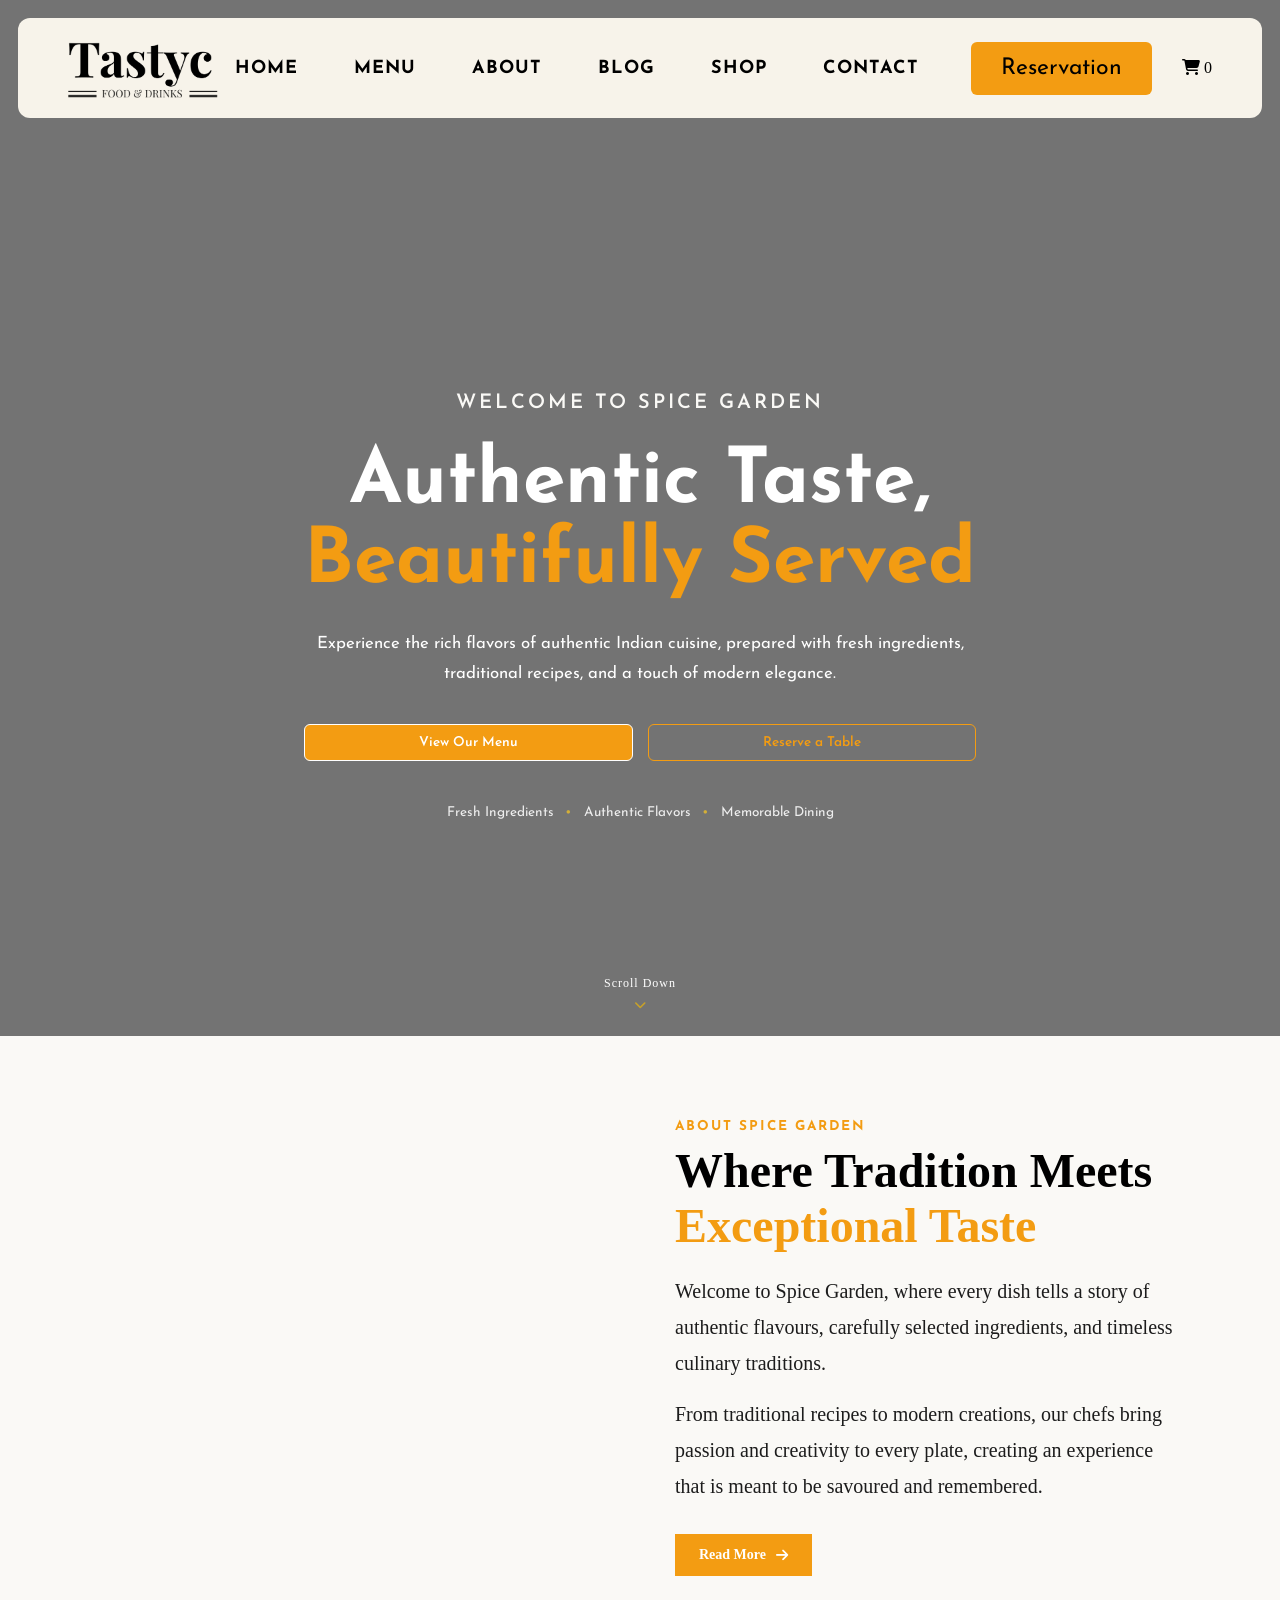
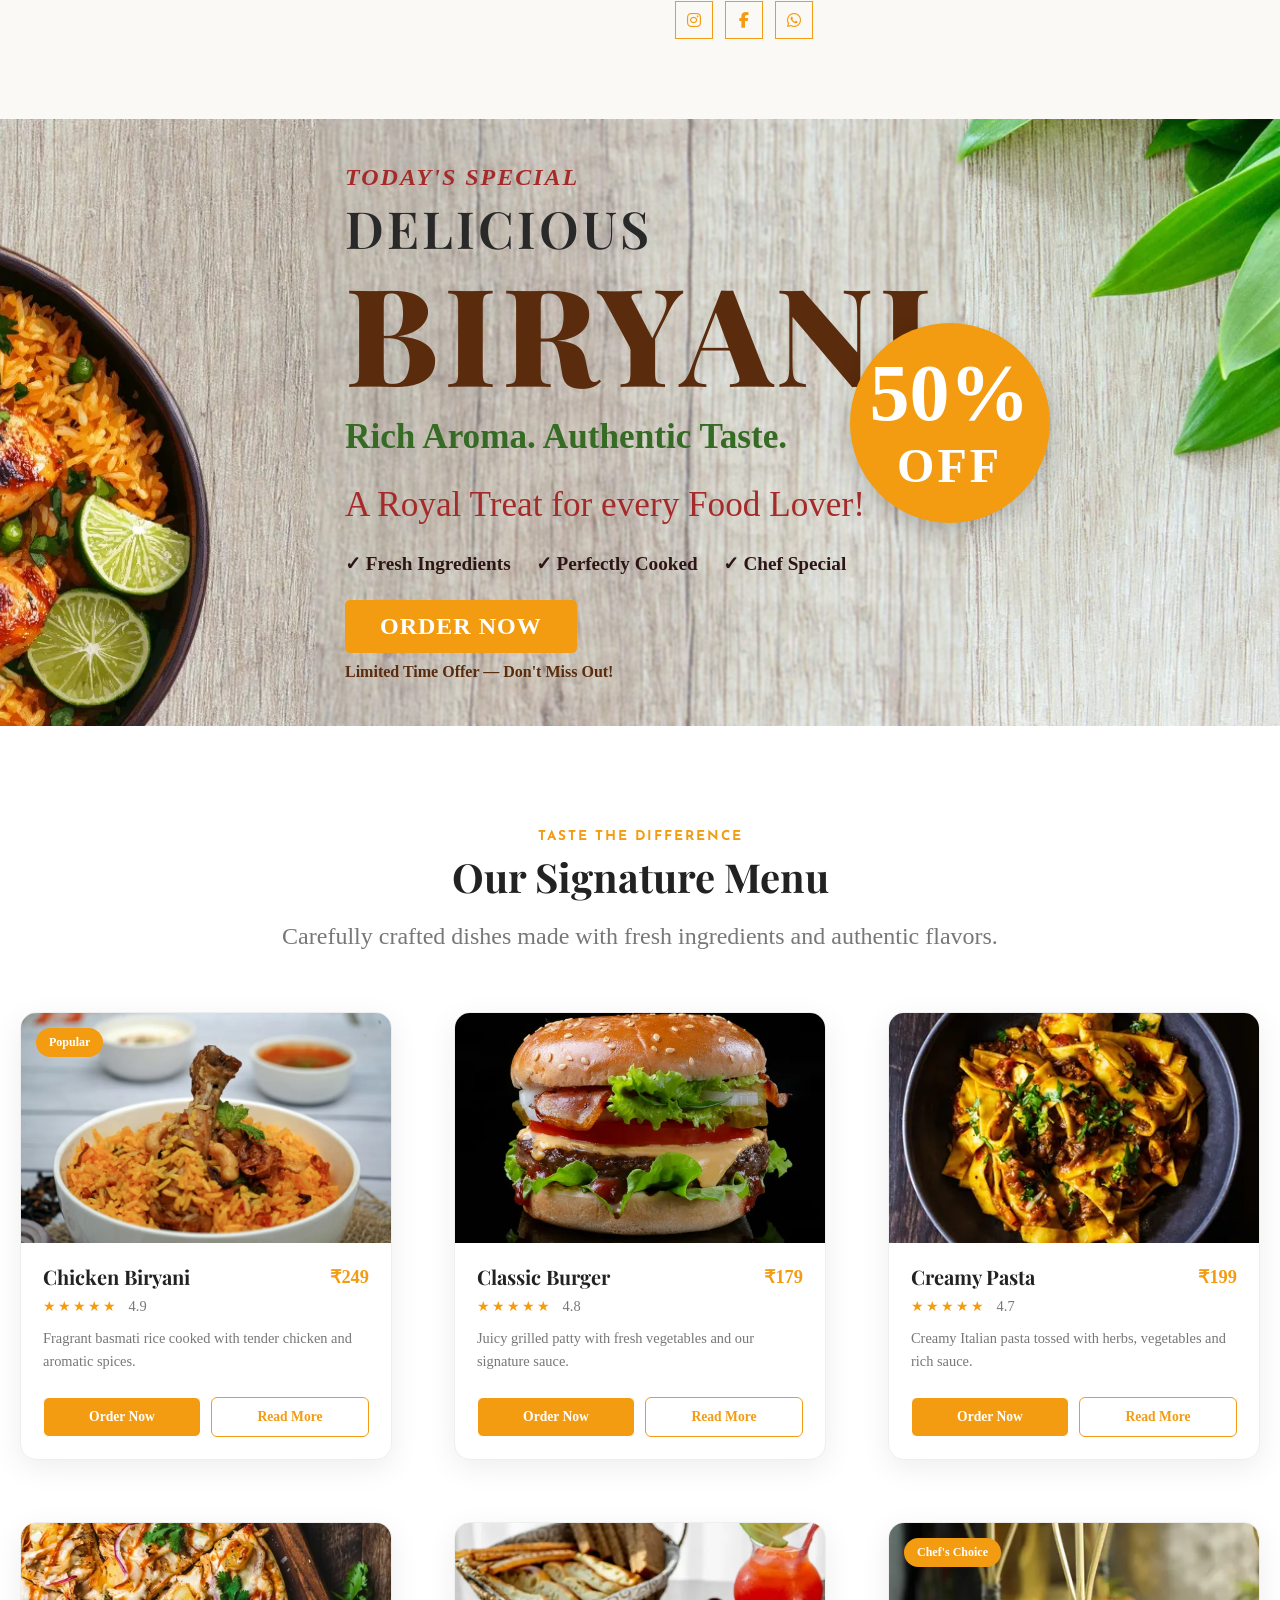
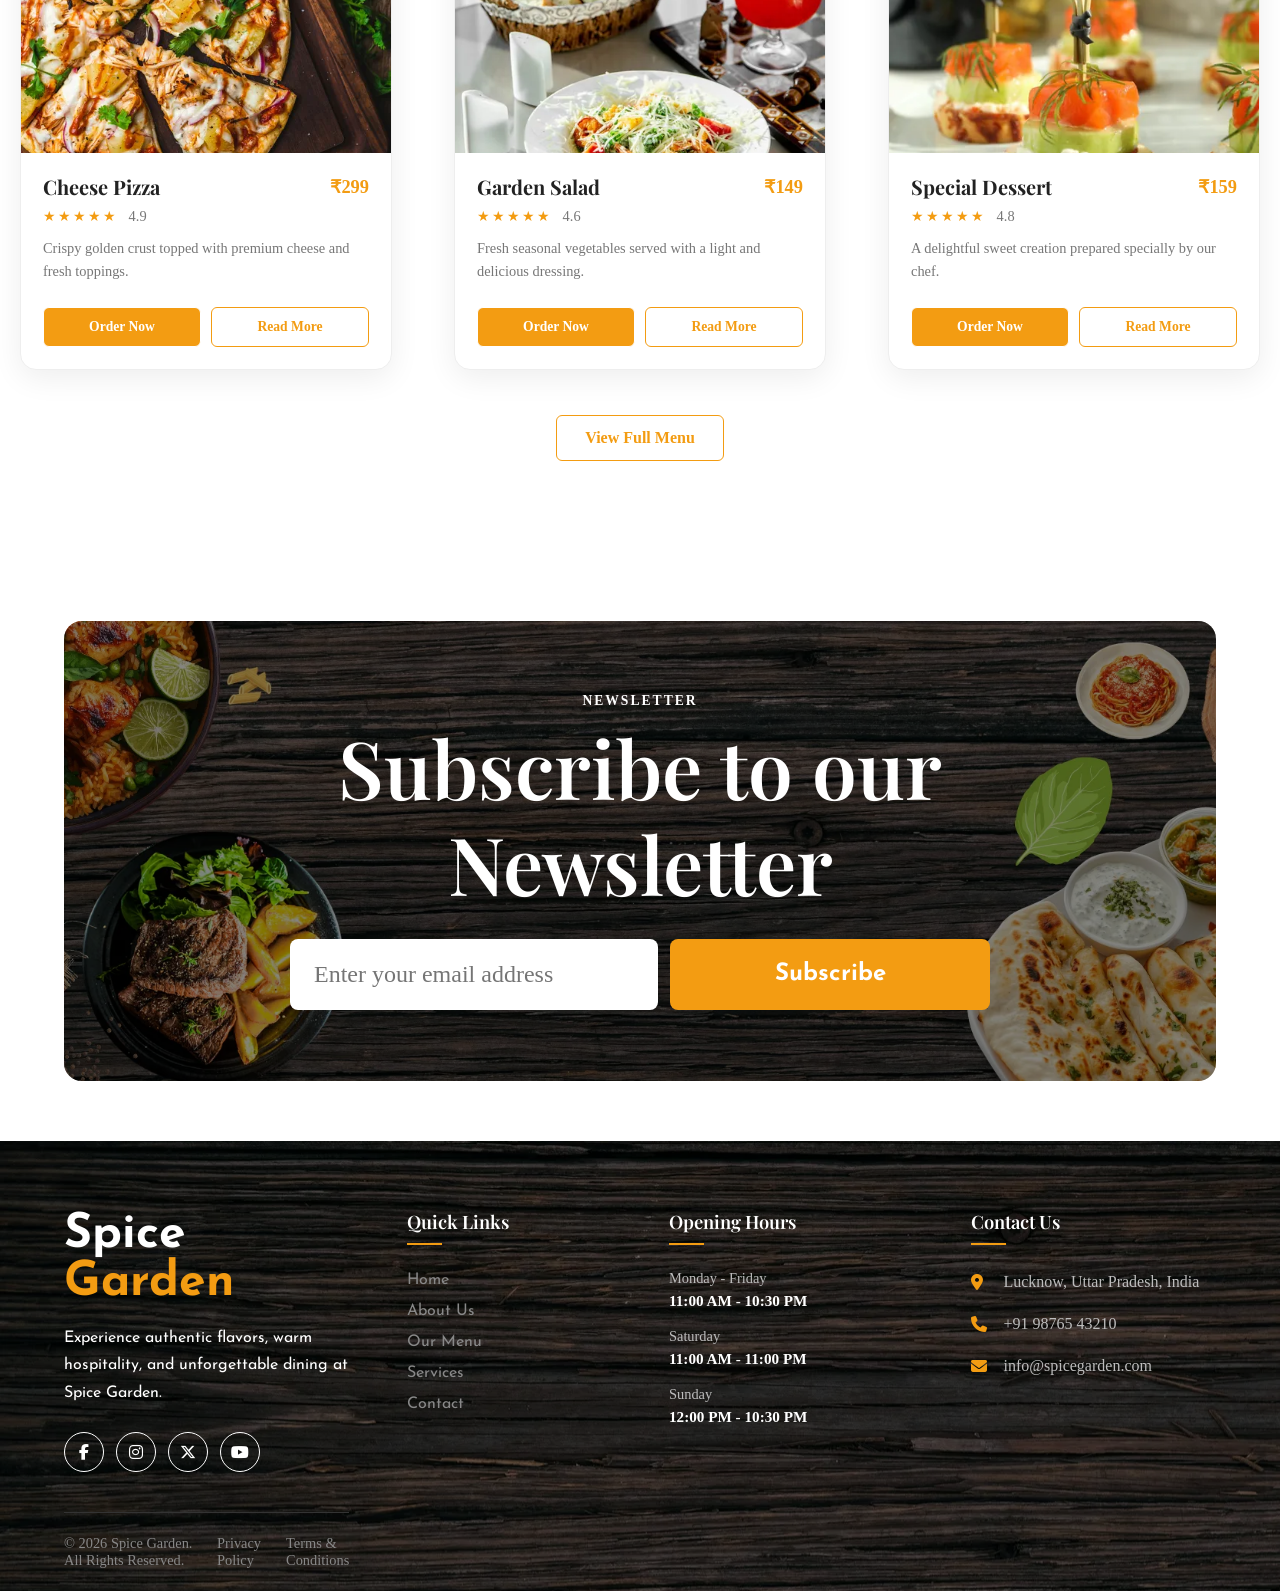
==== index.html @ f67a02b5 "Spice Garden restaurant website" ====
<!doctype html>
<html lang="en">
  <head>
    <meta charset="UTF-8" />
    <meta name="viewport" content="width=device-width, initial-scale=1.0" />
    <meta
      name="description"
      content="Premium restaurant offering delicious cuisine, elegant dining and exceptional service."
    />
    <meta
      name="keywords"
      content="restaurant, fine dining, food, dinner, lunch, reservation"
    />
    <meta name="author" content="Spice Garden Restaurant" />
    <title>Spice Garden Restaurant | Fine Dining Experience</title>
    <!-- Google Fonts -->
    <link rel="preconnect" href="https://fonts.googleapis.com" />
    <link rel="preconnect" href="https://fonts.gstatic.com" crossorigin />
    <link
      href="https://fonts.googleapis.com/css2?family=Josefin+Sans:ital,wght@0,100..700;1,100..700&family=Playfair+Display:ital,wght@0,400..900;1,400..900&display=swap"
      rel="stylesheet"
    />
    <link rel="preconnect" href="https://fonts.googleapis.com" />
    <link rel="preconnect" href="https://fonts.gstatic.com" crossorigin />
    <link
      href="https://fonts.googleapis.com/css2?family=Josefin+Sans:ital,wght@0,100..700;1,100..700&family=Playfair+Display:ital,wght@0,400..900;1,400..900&display=swap"
      rel="stylesheet"
    />

    <!-- Font Awesome -->
    <link
      rel="stylesheet"
      href="https://cdnjs.cloudflare.com/ajax/libs/font-awesome/6.7.2/css/all.min.css"
    />
    <link
      rel="stylesheet"
      href="https://fonts.googleapis.com/css2?family=Material+Symbols+Outlined:opsz,wght,FILL,GRAD@20..48,100..700,0..1,-50..200&icon_names=add_shopping_cart"
    />
    <!-- Main CSS -->
    <link rel="stylesheet" href="css/style.css" />
    <!-- --Header and Footer CSS-- -->
    <link rel="stylesheet" href="css/global.css" />
  </head>
  <body>
    <div class="video-container">
      <div class="hero-overlay"></div>
      <video autoplay muted loop id="bg-video">
        <source
          src="./assets/images/hero/restoria-preview.mp4"
          type="video/mp4"
        />
      </video>
    </div>

    <header>
      <!-- -------LOGO-------- -->
      <div class="logo">
        <a href="index.html"><img src="./assets/logo/logo-sm-white.png" /></a>
      </div>
      <!-- -------NAVIGATION BAR-------- -->
      <nav>
        <ul class="nav-links">
          <li><a href="index.html">Home</a></li>
          <li><a href="./menu.html">Menu</a></li>
          <li><a href="./about.html">About</a></li>
          <li><a href="./blog.html">Blog</a></li>
          <li><a href="./shop.html">Shop</a></li>
          <li><a href="./contact.html">Contact</a></li>
        </ul>
      </nav>
      <!-- -------HAMBURGER MENU-------- -->
      <div class="hamburger">
        <i class="fas fa-bars"></i>
      </div>
      <!-- ------Reservation Button------- -->
      <a href="./contact.html" class="tst-btn tst-res-btn">Reservation</a>
      <!-- ---------cart-------- -->
     <a href="./shop.html" class="header-cart">
        <i class="fa-solid fa-cart-shopping"></i>
        <span class="cart-count">0</span>
      </a>
    </header>

    <!-- ================= HERO SECTION ================= -->

    <section class="hero" id="home">
      <div class="hero-content">
        <span class="hero-subtitle">WELCOME TO SPICE GARDEN</span>

        <h1>
          Authentic Taste,
          <span>Beautifully Served</span>
        </h1>

        <p>
          Experience the rich flavors of authentic Indian cuisine, prepared with
          fresh ingredients, traditional recipes, and a touch of modern
          elegance.
        </p>

        <div class="hero-buttons">
          <a href="./menu.html" class="btn btn-primary"> View Our Menu </a>

          <a href="./contact.html" class="btn btn-secondary"> Reserve a Table </a>
        </div>

        <div class="hero-features">
          <span>Fresh Ingredients</span>
          <span>Authentic Flavors</span>
          <span>Memorable Dining</span>
        </div>
      </div>

      <!-- Scroll Indicator -->
      <a href="./about.html" class="scroll-down">
        <span>Scroll Down</span>
        <i class="fa-solid fa-chevron-down"></i>
      </a>
    </section>

    <!-- ABOUT SECTION -->
    <section class="about" id="about">
      <div class="about-container">
        <!-- LEFT : VIDEO -->
        <div class="about-video">
          <video autoplay muted loop playsinline>
            <source src="./assets/video/video 1.mp4" type="video/mp4" />
            Your browser does not support the video tag.
          </video>
        </div>

        <!-- RIGHT : CONTENT -->
        <div class="about-content">
          <span class="section-subtitle">ABOUT SPICE GARDEN</span>

          <h2>
            Where Tradition Meets
            <span>Exceptional Taste</span>
          </h2>

          <p>
            Welcome to Spice Garden, where every dish tells a story of authentic
            flavours, carefully selected ingredients, and timeless culinary
            traditions.
          </p>

          <p>
            From traditional recipes to modern creations, our chefs bring
            passion and creativity to every plate, creating an experience that
            is meant to be savoured and remembered.
          </p>

          <a href="about.html" class="read-more">
            Read More
            <i class="fa-solid fa-arrow-right"></i>
          </a>

          <!-- SOCIAL ICONS -->
          <div class="about-social">
            <a href="#" aria-label="Instagram">
              <i class="fa-brands fa-instagram"></i>
            </a>

            <a href="#" aria-label="Facebook">
              <i class="fa-brands fa-facebook-f"></i>
            </a>

            <a href="#" aria-label="WhatsApp">
              <i class="fa-brands fa-whatsapp"></i>
            </a>
          </div>
        </div>
      </div>
    </section>

    <!-- ------advertise------- -->
    <section class="biryani-ad">
      <div class="biryani-overlay">
        <span class="ad-label">TODAY'S SPECIAL</span>

        <h2>
          DELICIOUS
          <span>BIRYANI</span>
        </h2>

        <p class="ad-tagline">Rich Aroma. Authentic Taste.</p>

        <p class="ad-description">A Royal Treat for every Food Lover!</p>

        <div class="ad-features">
          <span>✓ Fresh Ingredients</span>
          <span>✓ Perfectly Cooked</span>
          <span>✓ Chef Special</span>
        </div>

        <a href="./menu.html" class="ad-order-btn"> ORDER NOW </a>

        <p class="ad-limited">Limited Time Offer — Don't Miss Out!</p>
      </div>

      <!-- 50% OFF -->
      <div class="offer-badge">
        <span>50%</span>
        <strong>OFF</strong>
      </div>
    </section>

    <!-- ----Product-card------ -->
    <section class="menu-section" id="menu">
      <div class="menu-container">
        <div class="section-heading">
          <span class="section-subtitle">Taste the Difference</span>
          <h2>Our Signature Menu</h2>
          <p>
            Carefully crafted dishes made with fresh ingredients and authentic
            flavors.
          </p>
        </div>

        <div class="menu-grid">
          <!-- Biryani -->
          <article class="menu-card">
            <div class="menu-image">
              <img
                src="./assets/images/food-gallery/biryani.webp"
                alt="Chicken Biryani"
              />
              <span class="menu-badge">Popular</span>
            </div>

            <div class="menu-content">
              <div class="menu-top">
                <h3>Chicken Biryani</h3>
                <span class="price">₹249</span>
              </div>

              <div class="rating">★★★★★ <span>4.9</span></div>

              <p>
                Fragrant basmati rice cooked with tender chicken and aromatic
                spices.
              </p>

              <div class="menu-buttons">
                <a href="./menu.html" class="btn-primary">Order Now</a>
                <a href="./menu.html" class="btn-secondary">Read More</a>
              </div>
            </div>
          </article>

          <!-- Burger -->
          <article class="menu-card">
            <div class="menu-image">
              <img
                src="./assets/images/food-gallery/burger.webp"
                alt="Classic Burger"
              />
            </div>

            <div class="menu-content">
              <div class="menu-top">
                <h3>Classic Burger</h3>
                <span class="price">₹179</span>
              </div>

              <div class="rating">★★★★★ <span>4.8</span></div>

              <p>
                Juicy grilled patty with fresh vegetables and our signature
                sauce.
              </p>

              <div class="menu-buttons">
                <a href="./menu.html" class="btn-primary">Order Now</a>
                <a href="./menu.html" class="btn-secondary">Read More</a>
              </div>
            </div>
          </article>

          <!-- Pasta -->
          <article class="menu-card">
            <div class="menu-image">
              <img
                src="./assets/images/food-gallery/pasta.webp"
                alt="Creamy Pasta"
              />
            </div>

            <div class="menu-content">
              <div class="menu-top">
                <h3>Creamy Pasta</h3>
                <span class="price">₹199</span>
              </div>

              <div class="rating">★★★★★ <span>4.7</span></div>

              <p>
                Creamy Italian pasta tossed with herbs, vegetables and rich
                sauce.
              </p>

              <div class="menu-buttons">
                <a href="./menu.html" class="btn-primary">Order Now</a>
                <a href="./menu.html" class="btn-secondary">Read More</a>
              </div>
            </div>
          </article>

          <!-- Pizza -->
          <article class="menu-card">
            <div class="menu-image">
              <img
                src="./assets/images/food-gallery/pizza.webp"
                alt="Cheese Pizza"
              />
            </div>

            <div class="menu-content">
              <div class="menu-top">
                <h3>Cheese Pizza</h3>
                <span class="price">₹299</span>
              </div>

              <div class="rating">★★★★★ <span>4.9</span></div>

              <p>
                Crispy golden crust topped with premium cheese and fresh
                toppings.
              </p>

              <div class="menu-buttons">
                <a href="./menu.html" class="btn-primary">Order Now</a>
                <a href="./menu.html" class="btn-secondary">Read More</a>
              </div>
            </div>
          </article>

          <!-- Salad -->
          <article class="menu-card">
            <div class="menu-image">
              <img
                src="./assets/images/food-gallery/salad.webp"
                alt="Fresh Garden Salad"
              />
            </div>

            <div class="menu-content">
              <div class="menu-top">
                <h3>Garden Salad</h3>
                <span class="price">₹149</span>
              </div>

              <div class="rating">★★★★★ <span>4.6</span></div>

              <p>
                Fresh seasonal vegetables served with a light and delicious
                dressing.
              </p>

              <div class="menu-buttons">
                <a href="./menu.html" class="btn-primary">Order Now</a>
                <a href="./menu.html" class="btn-secondary">Read More</a>
              </div>
            </div>
          </article>

          <!-- Dessert -->
          <article class="menu-card">
            <div class="menu-image">
              <img
                src="./assets/images/food-gallery/dessert.webp"
                alt="Special Dessert"
              />
              <span class="menu-badge">Chef's Choice</span>
            </div>

            <div class="menu-content">
              <div class="menu-top">
                <h3>Special Dessert</h3>
                <span class="price">₹159</span>
              </div>

              <div class="rating">★★★★★ <span>4.8</span></div>

              <p>A delightful sweet creation prepared specially by our chef.</p>

              <div class="menu-buttons">
                <a href="./menu.html" class="btn-primary">Order Now</a>
                <a href="./menu.html" class="btn-secondary">Read More</a>
              </div>
            </div>
          </article>
        </div>

        <div class="menu-more">
          <a href="./menu.html" class="view-menu-btn">View Full Menu</a>
        </div>
      </div>
    </section>

    <!-- newsteller--------- -->
    <section class="newsletter-section">
      <div class="newsletter-container">
        <div class="newsletter-overlay"></div>

        <div class="newsletter-content">
          <span class="newsletter-subtitle">NEWSLETTER</span>

          <h1>Subscribe to our Newsletter</h1>

          <form class="newsletter-form">
            <input
              type="email"
              placeholder="Enter your email address"
              aria-label="Email address"
              required
            />

            <button type="submit" class="btn-primary">Subscribe</button>
          </form>
        </div>
      </div>
    </section>

    <!-- footer----------- -->
    <footer class="footer">
      <div class="footer-container">
        <div class="footer-overlay"></div>

        <!-- Brand -->
        <div class="footer-column footer-brand">
          <a href="./index.html" class="footer-logo">Spice <span>Garden</span></a>

          <p>
            Experience authentic flavors, warm hospitality, and unforgettable
            dining at Spice Garden.
          </p>

          <div class="footer-social">
            <a href="#" aria-label="Facebook">
              <i class="fa-brands fa-facebook-f"></i>
            </a>

            <a href="#" aria-label="Instagram">
              <i class="fa-brands fa-instagram"></i>
            </a>

            <a href="#" aria-label="Twitter">
              <i class="fa-brands fa-x-twitter"></i>
            </a>

            <a href="#" aria-label="YouTube">
              <i class="fa-brands fa-youtube"></i>
            </a>
          </div>
        </div>

        <!-- Quick Links -->
        <div class="footer-column">
          <h3>Quick Links</h3>

          <ul class="footer-links">
            <li><a href="./index.html">Home</a></li>
            <li><a href="./about.html">About Us</a></li>
            <li><a href="./menu.html">Our Menu</a></li>
            <li><a href="./services.html">Services</a></li>
            <li><a href="./contact.html">Contact</a></li>
          </ul>
        </div>

        <!-- Opening Hours -->
        <div class="footer-column">
          <h3>Opening Hours</h3>

          <div class="opening-hours">
            <div>
              <span>Monday - Friday</span>
              <strong>11:00 AM - 10:30 PM</strong>
            </div>

            <div>
              <span>Saturday</span>
              <strong>11:00 AM - 11:00 PM</strong>
            </div>

            <div>
              <span>Sunday</span>
              <strong>12:00 PM - 10:30 PM</strong>
            </div>
          </div>
        </div>

        <!-- Contact -->
        <div class="footer-column">
          <h3>Contact Us</h3>

          <ul class="footer-contact">
            <li>
              <i class="fa-solid fa-location-dot"></i>
              <span>Lucknow, Uttar Pradesh, India</span>
            </li>

            <li>
              <i class="fa-solid fa-phone"></i>
              <a href="tel:+919876543210">+91 98765 43210</a>
            </li>

            <li>
              <i class="fa-solid fa-envelope"></i>
              <a href="mailto:info@spicegarden.com"> info@spicegarden.com </a>
            </li>
          </ul>
        </div>

        <!-- Bottom Footer -->
        <div class="footer-bottom">
          <p>© 2026 Spice Garden. All Rights Reserved.</p>

          <div class="footer-bottom-links">
            <a href="#">Privacy Policy</a>
            <a href="#">Terms & Conditions</a>
          </div>
        </div>
      </div>
    </footer>
    <script src="js/script.js"></script>
    <script src="./js/cart.js"></script>
    <script src="./js/contact.js"></script>
  </body>
</html>
---- css/style.css ----
.video-container {
  position: absolute;
  top: 0;
  left: 0;
  width: 100%;
  height: 1080px;
  z-index: -2;
  overflow: hidden;
}

/* -----video-  */
#bg-video {
  position: fixed;
  right: 0;
  bottom: 0;
  min-width: 100%;
  min-height: 100%;
  z-index: -1;
}

/* Dark Overlay */

.hero-overlay {
  position: absolute;
  inset: 0;
  background: rgba(0, 0, 0, 0.55);
  height: 100%;
}

@media (max-width: 768px) {
   .video-container {
    height: 1080px;
    width: 100%;
  }

  #bg-video {
    width: 1920px;
    height: 1080px;
    left: 50%;
    transform: translateX(-50%);
    object-fit: none;
  }

  .hero-overlay {
    width: 100%;
    height: 100%;
  }
}

/* ================= HERO SECTION ================= */

.hero {
  position: relative;
  min-height: 100vh;
  display: flex;
  align-items: center;
  justify-content: center;
  padding: 120px 8% 80px;
  color: #ffffff;
  overflow: hidden;
}

/* Hero Content */

.hero-content {
  position: relative;
  z-index: 2;
  max-width: 850px;
  text-align: center;
  font-family: "Josefin Sans", serif;
}

/* Subtitle */

.hero-subtitle {
  display: inline-block;
  margin-bottom: 30px;
  color: var(--bg-light);
  font-size: 1.25rem;
  font-weight: 600;
  letter-spacing: 3px;
}

/* Heading */

.hero h1 {
  margin-bottom: 25px;
  font-size: clamp(2.8rem, 6vw, 5.5rem);
  color: var(--bg-white);
  line-height: 1.05;
  font-weight: 700;
  font-family: "Josefin Sans", serif;
}

.hero h1 span {
  display: block;
  font-family: "Josefin Sans", serif;
  color: var(--btn-primary);
}

/* Description */

.hero-content p {
  max-width: 650px;
  margin: 0 auto 35px;
  color: var(--bg-white);
  font-size: 1.05rem;
  line-height: 1.8;
  font-family: "Josefin Sans", serif;
}

/* Buttons */

.hero-buttons {
  display: flex;
  justify-content: center;
  align-items: center;
  gap: 15px;
  flex-wrap: wrap;
}

.btn {
  display: inline-flex;
  align-items: center;
  justify-content: center;
  min-width: 160px;
  padding: 14px 25px;
  border-radius: 4px;
  font-size: 0.95rem;
  font-weight: 600;
  text-decoration: none;
  transition: all 0.3s ease;
}

/* Primary Button */

.btn-primary {
  background: var(--btn-primary);
  color: #ffffff;
  border: 1px solid var(--white);
}

.btn-primary:hover {
  background: var(--btn-hover);
  border-color: var(--btn-primary);
  transform: translateY(-3px);
}

/* Secondary Button */

.btn-secondary {
  background: transparent;
  color: #ffffff;
  border: 1px solid var(--border-gold);
}

.btn-secondary:hover {
  background: var(--btn-hover);
  color: #ffffff;
  transform: translateY(-3px);
}

/* Features */

.hero-features {
  display: flex;
  justify-content: center;
  align-items: center;
  gap: 30px;
  margin-top: 45px;
  color: #eeeeee;
  font-size: 0.85rem;
}

.hero-features span {
  position: relative;
}

.hero-features span:not(:last-child)::after {
  content: "•";
  position: absolute;
  right: -18px;
  color: #d4af37;
}

/* Scroll Down */

.scroll-down {
  position: absolute;
  bottom: 25px;
  left: 50%;
  transform: translateX(-50%);
  z-index: 2;
  display: flex;
  flex-direction: column;
  align-items: center;
  gap: 8px;
  color: #ffffff;
  font-size: 0.75rem;
  letter-spacing: 1px;
  text-decoration: none;
  animation: scrollBounce 2s infinite;
}

.scroll-down i {
  color: var(--border-gold);
}

/* Animation */

@keyframes scrollBounce {
  0%,
  100% {
    transform: translate(-50%, 0);
  }

  50% {
    transform: translate(-50%, 8px);
  }
}

/* ================= TABLET ================= */

@media (max-width: 768px) {
  .hero {
    min-height: 90vh;
    padding: 110px 6% 80px;
    background-position: center;
  }

  .hero-subtitle {
    font-size: 0.75rem;
    letter-spacing: 2px;
  }

  .hero h1 {
    font-size: clamp(2.4rem, 10vw, 4rem);
  }

  .hero-content p {
    font-size: 0.95rem;
    line-height: 1.7;
  }

  .hero-features {
    gap: 20px;
    font-size: 0.75rem;
  }
}

/* ================= MOBILE ================= */

@media (max-width: 480px) {
  .hero {
    min-height: 85vh;
    padding: 100px 5% 125px;
    background-position: center;
  }

  .hero-subtitle {
    margin-bottom: 15px;
    font-size: 0.68rem;
    letter-spacing: 1.8px;
  }

  .hero h1 {
    margin-bottom: 20px;
    font-size: 2.5rem;
    line-height: 1.1;
  }

  .hero-content p {
    margin-bottom: 28px;
    font-size: 0.9rem;
  }

  .hero-buttons {
    flex-direction: column;
    width: 100%;
  }

  .btn {
    width: 100%;
    max-width: 250px;
  }

  .hero-features {
    flex-direction: column;
    gap: 8px;
    margin-top: 30px;
  }

  .hero-features span:not(:last-child)::after {
    display: none;
  }
}

/* ========================================
   ABOUT SECTION
======================================== */

.about {
  min-height: 70vh;
  padding: 80px 8%;
  background-color: var(--bg-light);
  display: flex;
  align-items: center;
}

/* CONTAINER */

.about-container {
  width: 100%;
  max-width: 1200px;
  margin: 0 auto;
  display: grid;
  grid-template-columns: 1fr 1fr;
  gap: 70px;
  align-items: center;
}

/* ========================================
   VIDEO
======================================== */

.about-video {
  width: 100%;
  height: 100%;
  overflow: hidden;
  position: relative;
}

.about-video video {
  width: 100%;
  height: 100%;
  object-fit: cover;
  display: block;
}

/* ========================================
   CONTENT
======================================== */

.about-content {
  max-width: 520px;
}

/* SMALL TITLE */

.section-subtitle {
  display: inline-block;
  margin-bottom: 15px;
  font-size: 13px;
  font-weight: 600;
  font-family: "Josefin sans", sans-serif;
  letter-spacing: 3px;
  color: var(--btn-primary);
}

/* HEADING */

.about-content h2 {
  margin-bottom: 20px;
  font-family: var(--heading-font);
  font-size: clamp(32px, 4vw, 48px);
  line-height: 1.15;
  font-weight: 600;
  color: var(--dark);
}

.about-content h2 span {
  color: var(--btn-primary);
  display: block;
}

/* PARAGRAPH */

.about-content p {
  margin-bottom: 15px;
  font-size: 20px;
  line-height: 1.8;
  color: var(--text-dark);
}

/* ========================================
   READ MORE BUTTON
======================================== */

.read-more {
  display: inline-flex;
  align-items: center;
  gap: 10px;
  margin-top: 15px;
  padding: 13px 24px;
  background-color: var(--btn-primary);
  color: #fff;
  text-decoration: none;
  font-size: 14px;
  font-weight: 600;
  transition: all 0.3s ease;
}

.read-more:hover {
  background-color: var(--btn-hover);
  transform: translateY(-2px);
}

.read-more i {
  transition: transform 0.3s ease;
}

.read-more:hover i {
  transform: translateX(5px);
}

/* ========================================
   SOCIAL ICONS
======================================== */

.about-social {
  display: flex;
  gap: 12px;
  margin-top: 25px;
}

.about-social a {
  width: 38px;
  height: 38px;
  display: flex;
  align-items: center;
  justify-content: center;
  border: 1px solid var(--btn-primary);
  color: var(--btn-primary);
  text-decoration: none;
  transition: all 0.3s ease;
}

.about-social a:hover {
  background-color: var(--btn-hover);
  color: #fff;
  transform: translateY(-3px);
}

/* ========================================
   TABLET
======================================== */

@media (max-width: 900px) {
  .about {
    padding: 70px 6%;
  }

  .about-container {
    gap: 40px;
  }

  .about-video {
    height: 380px;
  }
}

/* ========================================
   MOBILE
======================================== */

@media (max-width: 768px) {
  .about {
    min-height: auto;
    padding: 70px 20px;
  }

  .about-container {
    grid-template-columns: 1fr;
    gap: 40px;
  }

  .about-video {
    height: 320px;
  }

  .about-content {
    max-width: 100%;
  }

  .about-content h2 {
    font-size: 34px;
  }
}

/* SMALL MOBILE */

@media (max-width: 480px) {
  .about {
    padding: 60px 18px;
  }

  .about-video {
    height: 270px;
  }

  .about-content h2 {
    font-size: 30px;
  }

  .about-content p {
    font-size: 14px;
  }
}

/* ----Product card ----------- */
/* ================================
   MENU SECTION
================================ */

.menu-section {
  padding: 100px 20px;
  background: #ffffff;
}

.menu-container {
  max-width: 1384px;
  margin: 0 auto;
}

/* ================================
   SECTION HEADING
================================ */

.section-heading {
  text-align: center;
  max-width: 750px;
  margin: 0 auto 55px;
}

.section-subtitle {
  display: inline-block;
  margin-bottom: 10px;
  color: #f39c12;
  font-size: 0.85rem;
  font-weight: 700;
  letter-spacing: 2px;
  text-transform: uppercase;
}

.section-heading h2 {
  margin-bottom: 15px;
  color: #222222;
  font-size: 2.5rem;
  font-weight: 700;
}

.section-heading p {
  color: #777777;
  font-size: 1.5rem;
  line-height: 1.7;
}

/* ================================
   MENU GRID
================================ */

.menu-grid {
  display: grid;
  grid-template-columns: repeat(3, 1fr);
  gap: 62px;
}

/* ================================
   MENU CARD
================================ */

.menu-card {
  overflow: hidden;
  background: #ffffff;
  border: 1px solid #eeeeee;
  border-radius: 16px;
  box-shadow: 0 8px 30px rgba(0, 0, 0, 0.07);
  transition:
    transform 0.3s ease,
    box-shadow 0.3s ease;
}

.menu-card:hover {
  transform: translateY(-8px);
  box-shadow: 0 18px 40px rgba(0, 0, 0, 0.12);
}

/* ================================
   IMAGE
================================ */

.menu-image {
  position: relative;
  height: 230px;
  overflow: hidden;
}

.menu-image img {
  width: 100%;
  height: 100%;
  object-fit: cover;
  display: block;
  transition: transform 0.5s ease;
}

.menu-card:hover .menu-image img {
  transform: scale(1.07);
}

/* ================================
   BADGE
================================ */

.menu-badge {
  position: absolute;
  top: 15px;
  left: 15px;

  padding: 7px 13px;

  background: #f39c12;
  color: #ffffff;

  border-radius: 30px;

  font-size: 0.75rem;
  font-weight: 700;
}

/* ================================
   CONTENT
================================ */

.menu-content {
  padding: 22px;
}

.menu-top {
  display: flex;
  align-items: center;
  justify-content: space-between;
  gap: 15px;
}

.menu-top h3 {
  color: #222222;
  font-size: 1.25rem;
  font-weight: 700;
}

.price {
  color: #f39c12;
  font-size: 1.15rem;
  font-weight: 700;
  white-space: nowrap;
}

/* ================================
   RATING
================================ */

.rating {
  margin: 9px 0 12px;

  color: #f39c12;

  font-size: 0.9rem;
  letter-spacing: 2px;
}

.rating span {
  margin-left: 5px;
  color: #777777;
  letter-spacing: 0;
}

/* ================================
   DESCRIPTION
================================ */

.menu-content p {
  min-height: 50px;
  margin-bottom: 20px;

  color: #777777;

  font-size: 0.9rem;
  line-height: 1.6;
}

/* ================================
   BUTTONS
================================ */

.menu-buttons {
  display: flex;
  gap: 10px;
}

.btn-primary,
.btn-secondary {
  flex: 1;

  padding: 11px 12px;

  border-radius: 6px;

  text-align: center;
  text-decoration: none;

  font-size: 0.85rem;
  font-weight: 600;

  transition: all 0.3s ease;
}

/* ORDER BUTTON */

.btn-primary {
  background: #f39c12;
  color: #ffffff;
}

.btn-primary:hover {
  background: #d68c14;
}

/* READ MORE */

.btn-secondary {
  background: transparent;
  color: #f39c12;
  border: 1px solid #f39c12;
}

.btn-secondary:hover {
  background: #f39c12;
  color: #ffffff;
}

/* ================================
   VIEW FULL MENU
================================ */

.menu-more {
  margin-top: 45px;
  text-align: center;
}

.view-menu-btn {
  display: inline-block;

  padding: 13px 28px;

  border: 1px solid #f39c12;
  border-radius: 6px;

  color: #f39c12;

  text-decoration: none;
  font-weight: 600;

  transition: all 0.3s ease;
}

.view-menu-btn:hover {
  background: #f39c12;
  color: #ffffff;
}

/* ================================
   TABLET
================================ */

@media (max-width: 992px) {
  .menu-grid {
    grid-template-columns: repeat(2, 1fr);
  }

  .section-heading h2 {
    font-size: 2.2rem;
  }
}

/* ================================
   MOBILE
================================ */

@media (max-width: 600px) {
  .menu-section {
    padding: 70px 15px;
  }

  .section-heading {
    margin-bottom: 35px;
  }

  .section-heading h2 {
    font-size: 1.9rem;
  }

  .menu-grid {
    grid-template-columns: 1fr;
    gap: 22px;
  }

  .menu-image {
    height: 220px;
  }

  .menu-content {
    padding: 18px;
  }

  .menu-top h3 {
    font-size: 1.1rem;
  }

  .menu-buttons {
    flex-direction: column;
  }

  .btn-primary,
  .btn-secondary {
    width: 100%;
  }
}

.newsletter-section {
  background: #ffffff;
  padding: 60px 5%;
}

.newsletter-container {
  position: relative;
  max-width: 1500px;
  min-height: 460px;
  margin: 0 auto;
  background-image: url("../assets/images/other/img.webp");
  background-size: cover;
  background-position: center;
  border-radius: 18px;
  overflow: hidden;
  display: flex;
  align-items: center;
  justify-content: center;
}

.newsletter-overlay {
  position: absolute;
  inset: 0;
  background: rgba(0, 0, 0, 0.48);
}

.newsletter-content {
  position: relative;
  z-index: 1;
  width: min(700px, 90%);
  text-align: center;
  color: #ffffff;
}

.newsletter-subtitle {
  display: block;
  margin-bottom: 10px;
  font-size: 0.85rem;
  font-weight: 700;
  letter-spacing: 2px;
  color: var(--bg-white);
}

.newsletter-content h1 {
  margin-bottom: 28px;
  color: var(--bg-white);
  font-size: 5rem;
  line-height: 1.2;
}

.newsletter-form {
  display: flex;
  gap: 12px;
}

.newsletter-form input {
  flex: 1;
  min-width: 0;
  padding: 22px 24px;
  border: none;
  border-radius: 8px;
  outline: none;
  font-size: 1.5rem;
}

.newsletter-form .btn-primary {
  padding: 0;
  border: none;
  border-radius: 8px;
  background: var(--btn-primary);
  color: var(--btn-text);
  font-family: "Josefin sans", sans-serif;
  font-weight: 700;
  font-size: 1.5rem;
  cursor: pointer;
  transition: background 0.3s ease;
}

.newsletter-form .btn-primary:hover {
  background: var(--btn-hover);
}

@media screen and (max-width: 768px) {
  .newsletter-section {
    padding: 40px 15px;
  }

  .newsletter-container {
    padding: 30px 20px;
    width: 100%;
  }

  .newsletter-content h1 {
    font-size: 48px;
    line-height: 1.3;
    margin-bottom: 20px;
  }

  .newsletter-subtitle {
    font-size: 12px;
    letter-spacing: 1px;
  }

  .newsletter-form {
    display: flex;
    flex-direction: column;
    gap: 15px;
    width: 100%;
  }

  .newsletter-form input[type="email"],
  .newsletter-form .btn-primary {
    width: 100%;
    max-width: 100%;
    padding: 12px 15px;
    font-size: 16px;
    box-sizing: border-box;
    text-align: center;
  }
}
---- css/global.css ----
:root {
  --white: #ffffff;
  --gold: #c9a227;
  --gold-light: #d8b84c;
  --gold-dark: #a68118;

  --text-dark: #1c1c1c;
  --text-medium: #555555;
  --text-light: #777777;

  --bg-white: #ffffff;
  --bg-light: #faf9f6;
  --bg-cream: #f7f3ea;

  --border-light: #e8e3d8;
  --border-gold: #c9a227;

  --btn-primary: #f39c12;
  --btn-hover: #d68c14;
  --btn-text: #ffffff;

  --link-color: #a68118;
  --link-hover: #c9a227;

  --shadow-sm: 0 2px 8px #c9a227;
  --shadow-md: 0 8px 24px rgba(0, 0, 0, 0.1);

  --font-heading: "Playfair Display", serif;
  --font-body: "Josefin sans", sans-serif;

  --radius-sm: 4px;
  --radius-md: 8px;
  --radius-lg: 12px;
  --navbar-height: 85px;

  --transition: 0.3s ease;

  --footer-bg: #171717;
  --footer-text: #eaeaea;
  --footer-heading: #ffffff;
  --footer-accent: #c9a227;
}

/* =========================================================
   CSS RESET & GLOBAL STYLES
   ========================================================= */

*,
*::before,
*::after {
  margin: 0;
  padding: 0;
  box-sizing: border-box;
}

html,
body {
  scroll-behavior: smooth;
  font-size: 100%;
}

img,
picture,
svg {
  display: block;
  max-width: 100%;
}

img {
  height: auto;
}

a {
  color: inherit;
  text-decoration: none;
}

button,
input,
textarea,
select {
  font: inherit;
}

button {
  border: 0;
  background: none;
  cursor: pointer;
}

ul,
ol {
  list-style: none;
}

h1,
h2,
h3,
h4,
h5,
h6 {
  color: var(--text-dark);
  font-family: var(--font-heading);
  line-height: 1.2;
  font-weight: 600;
}

p {
  color: var(--text-medium);
}

::selection {
  background-color: var(--gold);
  color: var(--white);
}

header {
  position: relative;
  background-color: var(--bg-cream);
  display: flex;
  align-items: center;
  justify-content: space-between;
  width: auto;
  height: var(--navbar-height);
  margin: 18px;
  padding: 50px;
  border-radius: 12px;
}

.logo {
  width: 150px;
  height: 53px;
  margin-right: auto;
  filter: brightness(0);
}

.nav-links {
  display: flex;
  align-items: center;
  gap: 32px;
  margin-right: 40px;
}

.nav-links a {
  position: relative;
  font-size: 18px;
  font-weight: 800;
  font-family: "Josefin Sans", sans-serif;
  letter-spacing: 1px;
  text-transform: uppercase;
  padding: 0;
  margin: 0 12px;
  white-space: nowrap;
}

.nav-links a:hover {
  color: var(--btn-hover);
}

.tst-btn {
  position: relative;
  /* right: 115px; */
  background: var(--btn-primary);
  font-size: 23px;
  padding: 15px 30px;
  margin-right: 30px;
  border-radius: 6px;
  font-family: "Josefin Sans", sans-serif;
}

.tst-btn:hover {
  background-color: var(--btn-hover);
  filter: brightness(108%);
  transform: scale(1.015);
}

.hamburger {
  display: none;
  cursor: pointer;
}

.cart {
  /* color: var(--primary); */
  font-size: 24px;
  cursor: pointer;
  margin-right: 20px;
}

/* ------header mobile and tablet view------- */
@media (max-width: 768px) {
  header {
    margin: auto;
    width: 100%;
    height: 50px;
    gap: 20px;
  }
  .logo {
    position: relative;
    width: 94px;
    height: 20px;
    margin-left: -30px;
    top: -10px;
  }
  .hamburger {
    position: relative;
    display: block;
    font-size: 24px;
    right: -33px;
  }
  .nav-links {
    position: fixed;
    right: -100%;
    top: 85px; /* Apne navbar ki height ke hisaab se set karein */
    flex-direction: column;
    background: #fff;
    width: 52vh;
    margin: 15px;
    gap: 0;
    border-radius: 12px;
    text-align: center;
    transition: 0.3s ease;
    z-index: 9999;
    box-shadow: 0 10px 10px rgba(0, 0, 0, 0.1);
  }
  .nav-links.active {
    left: 0;
  }
  .nav-links li {
    margin: 20px 0;
  }
  .tst-btn {
    display: none;
  }
  .header-cart {
    position: relative;
    display: block;
    /* margin-right: 0; */
    right: -30px;
  }
  body {
    height: 340px;
  }
}

/* =================================
   BIRYANI AD SECTION
================================= */

.biryani-ad {
  position: relative;
  width: 100%;
  min-height: 500px;
  background-image: url("../assets/images/other/advertise.webp");
  background-size: cover;
  background-position: center;
  display: flex;
  align-items: center;
  justify-content: center;
  overflow: hidden;
}

/* =================================
   CONTENT
================================= */

.biryani-overlay {
  position: relative;
  z-index: 2;
  width: 55%;
  max-width: 650px;
  /* text-align: center; */
  padding: 45px 30px;
  /* Very light background so text remains readable */
  /* background: rgba(255, 255, 255, 0.12); */
  backdrop-filter: blur(1px);
}

/* =================================
   LABEL
================================= */

.ad-label {
  display: inline-block;
  margin-bottom: 12px;
  color: brown;
  text-align: center;
  font-size: 1.5rem;
  font-weight: 700;
  font-style: italic;
  letter-spacing: 2px;
}

/* =================================
   HEADING
================================= */

.biryani-overlay h2 {
  margin: 0;
  color: #292929;
  font-size: 3.2rem;
  line-height: 1;
  letter-spacing: 3px;
}

.biryani-overlay h2 span {
  display: block;
  margin-top: 8px;
  color: #5a2b0c;
  font-size: 8.5rem;
  font-weight: 800;
  letter-spacing: 5px;
}

/* =================================
   TAGLINE
================================= */

.ad-tagline {
  margin: 18px 0 8px;
  color: #356b24;
  font-size: 2.2rem;
  font-weight: 700;
}

/* =================================
   DESCRIPTION
================================= */

.ad-description {
  max-width: 560px;
  margin: 18px 0 18px;
  color: brown;
  font-size: 2.2rem;
  line-height: 1.7;
}

/* =================================
   FEATURES
================================= */

.ad-features {
  display: flex;
  flex-wrap: wrap;
  gap: 25px;
  margin-bottom: 25px;
}

.ad-features span {
  color: #2e1515;
  font-size: 1.2rem;
  font-weight: 600;
}

/* =================================
   ORDER BUTTON
================================= */

.ad-order-btn {
  display: inline-block;
  padding: 13px 35px;
  background: var(--btn-primary);
  color: #ffffff;
  border-radius: 5px;
  text-decoration: none;
  font-size: 1.5rem;
  font-weight: 700;
  letter-spacing: 1px;
  transition: all 0.3s ease;
}

.ad-order-btn:hover {
  background: var(--btn-hover);
  transform: translateY(-3px);
  box-shadow: 0 8px 20px rgba(0, 0, 0, 0.18);
}

/* =================================
   LIMITED OFFER
================================= */

.ad-limited {
  margin: 10px 0 0;
  color: #5a2b0c;
  font-size: 1rem;
  font-weight: 600;
}

/* =================================
   50% OFF BADGE
================================= */

.offer-badge {
  position: absolute;
  z-index: 3;
  top: 50%;
  right: 18%;
  width: 200px;
  height: 200px;
  transform: translateY(-50%);
  border-radius: 50%;
  background: #f39c12;
  display: flex;
  flex-direction: column;
  align-items: center;
  justify-content: center;
  color: #ffffff;
  box-shadow: 0 8px 25px rgba(0, 0, 0, 0.2);
  animation: offerPulse 2s ease-in-out infinite;
}

/* =================================
   50% ANIMATION
================================= */

@keyframes offerPulse {
  0% {
    transform: translateY(-50%) scale(1);
  }

  50% {
    transform: translateY(-50%) scale(1.08);
  }

  100% {
    transform: translateY(-50%) scale(1);
  }
}

.offer-badge span {
  font-size: 5rem;
  font-weight: 800;
  line-height: 1;
}

.offer-badge strong {
  margin-top: 5px;
  font-size: 3rem;
  letter-spacing: 3px;
}

/* =================================
   TABLET
================================= */

@media (max-width: 1000px) {
  .biryani-ad {
    min-height: 450px;
  }

  .biryani-overlay {
    width: 60%;
  }

  .biryani-overlay h2 {
    font-size: 1.8rem;
  }

  .biryani-overlay h2 span {
    font-size: 3.2rem;
  }

  .offer-badge {
    width: 100px;
    height: 100px;

    right: 3%;
  }

  .offer-badge span {
    font-size: 1.8rem;
  }
}

/* =================================
   MOBILE
================================= */

@media (max-width: 700px) {
  .biryani-ad {
    min-height: 650px;

    background-position: left center;

    align-items: flex-end;
  }

  .biryani-overlay {
    width: 100%;

    padding: 35px 20px 30px;

    background: linear-gradient(
      to top,
      rgba(255, 255, 255, 0.97),
      rgba(255, 255, 255, 0.82),
      rgba(255, 255, 255, 0)
    );
  }

  .biryani-overlay h2 {
    font-size: 1.5rem;
  }

  .biryani-overlay h2 span {
    font-size: 2.7rem;
  }

  .ad-tagline {
    font-size: 1rem;
  }

  .ad-description {
    font-size: 0.85rem;
  }

  .ad-features {
    flex-direction: column;
    gap: 8px;
  }

  .offer-badge {
    top: 25px;
    right: 20px;

    transform: none;

    width: 90px;
    height: 90px;
  }

  .offer-badge span {
    font-size: 1.6rem;
  }

  .offer-badge strong {
    font-size: 0.75rem;
  }

  @keyframes offerPulse {
    0% {
      transform: scale(1);
    }

    50% {
      transform: scale(1.08);
    }

    100% {
      transform: scale(1);
    }
  }
}

/* ================================
   FOOTER
================================ */

.footer {
  position: relative;
  background: url(../assets/images/other/bg.webp);
  color: #ffffff;
  padding-top: 70px;
}

.footer-overlay {
  position: absolute;
  inset: 0;
  background: rgba(0, 0, 0, 0.48);
}

/* Container */
.footer-container {
  width: min(1380px, 90%);
  margin: 0 auto;
  display: grid;
  grid-template-columns: 1.4fr 1fr 1.2fr 1.2fr;
  gap: 40px 58px;
  /* padding-bottom: 60px; */
}

/* Brand */
.footer-logo {
  position: relative;
  display: inline-block;
  margin-bottom: 18px;
  color: #ffffff;
  font-family: "Josefin sans", sans-serif;
  font-size: 3rem;
  font-weight: 700;
  text-decoration: none;
}

.footer-logo span {
  position: relative;
  color: var(--btn-primary);
}

.footer-brand p {
  position: relative;
  max-width: 330px;
  color: var(--bg-white);
  line-height: 1.7;
  font-family: var(--font-body);
}

/* Social Icons */

.footer-social {
  position: relative;
  display: flex;
  gap: 12px;
  margin-top: 25px;
}

.footer-social a {
  width: 40px;
  height: 40px;
  display: flex;
  align-items: center;
  justify-content: center;
  border: 1px solid var(--bg-white);
  border-radius: 50%;
  color: var(--bg-white);
  text-decoration: none;
  transition: all 0.3s ease;
}

.footer-social a:hover {
  background: var(--btn-hover);
  border-color: var(--btn-hover);
  color: #ffffff;
  transform: translateY(-3px);
}
/* Columns */

.footer-column h3 {
  position: relative;
  margin-bottom: 25px;
  font-size: 1.15rem;
  color: #ffffff;
}

.footer-column h3::after {
  content: "";
  display: block;
  width: 35px;
  height: 2px;
  margin-top: 10px;
  background: var(--btn-primary);
}

/* Quick Links */

.footer-links {
  position: relative;
  list-style: none;
  padding: 0;
  margin: 0;
}

.footer-links li {
  margin-bottom: 13px;
}

.footer-links a {
  color: #888;
  font-size: 1rem;
  font-family: var(--font-body);
  text-decoration: none;
  transition: color 0.3s ease;
}

.footer-links a:hover {
  color: var(--btn-hover);
}

/* Opening Hours */

.opening-hours div {
  position: relative;
  display: flex;
  flex-direction: column;
  gap: 5px;
  margin-bottom: 18px;
}

.opening-hours span {
  color: #bdbdbd;
  font-size: 0.9rem;
}

.opening-hours strong {
  color: #ffffff;
  font-size: 0.95rem;
}

/* Contact */
.footer-contact {
  position: relative;
  list-style: none;
  padding: 0;
  margin: 0;
}

.footer-contact li {
  display: flex;
  align-items: flex-start;
  gap: 14px;
  margin-bottom: 18px;
  color: #bdbdbd;
  line-height: 1.5;
}

.footer-contact i {
  width: 18px;
  margin-top: 4px;
  color: var(--btn-primary);
}

.footer-contact a {
  color: #bdbdbd;
  text-decoration: none;
  transition: color 0.3s ease;
}

.footer-contact a:hover {
  color: var(--btn-primary);
}

/* Bottom */

.footer-bottom {
  position: relative;
  width: 100%;
  margin: 0 auto;
  padding: 22px 0;
  border-top: 1px solid #333;
  display: flex;
  align-items: center;
  justify-content: space-between;
  gap: 20px;
}

.footer-bottom p {
  margin: 0;
  color: #888;
  font-size: 0.9rem;
}

.footer-bottom-links {
  display: flex;
  gap: 25px;
}

.footer-bottom-links a {
  color: #888;
  font-size: 0.9rem;
  text-decoration: none;
  transition: color 0.3s ease;
}

.footer-bottom-links a:hover {
  color: var(--btn-primary);
}

/* ================================
   RESPONSIVE
================================ */

@media (max-width: 1000px) {
  .footer-container {
    grid-template-columns: repeat(2, 1fr);
    gap: 45px;
  }
}

@media (max-width: 600px) {
  .footer {
    padding-top: 50px;
  }

  .footer-container {
    width: 90%;
    grid-template-columns: 1fr;
    gap: 40px;
    padding-bottom: 40px;
  }

  .footer-brand p {
    max-width: 100%;
  }

  .footer-bottom {
    width: 90%;
    flex-direction: column;
    text-align: center;
  }

  .footer-bottom-links {
    flex-direction: column;
    gap: 10px;
  }
}
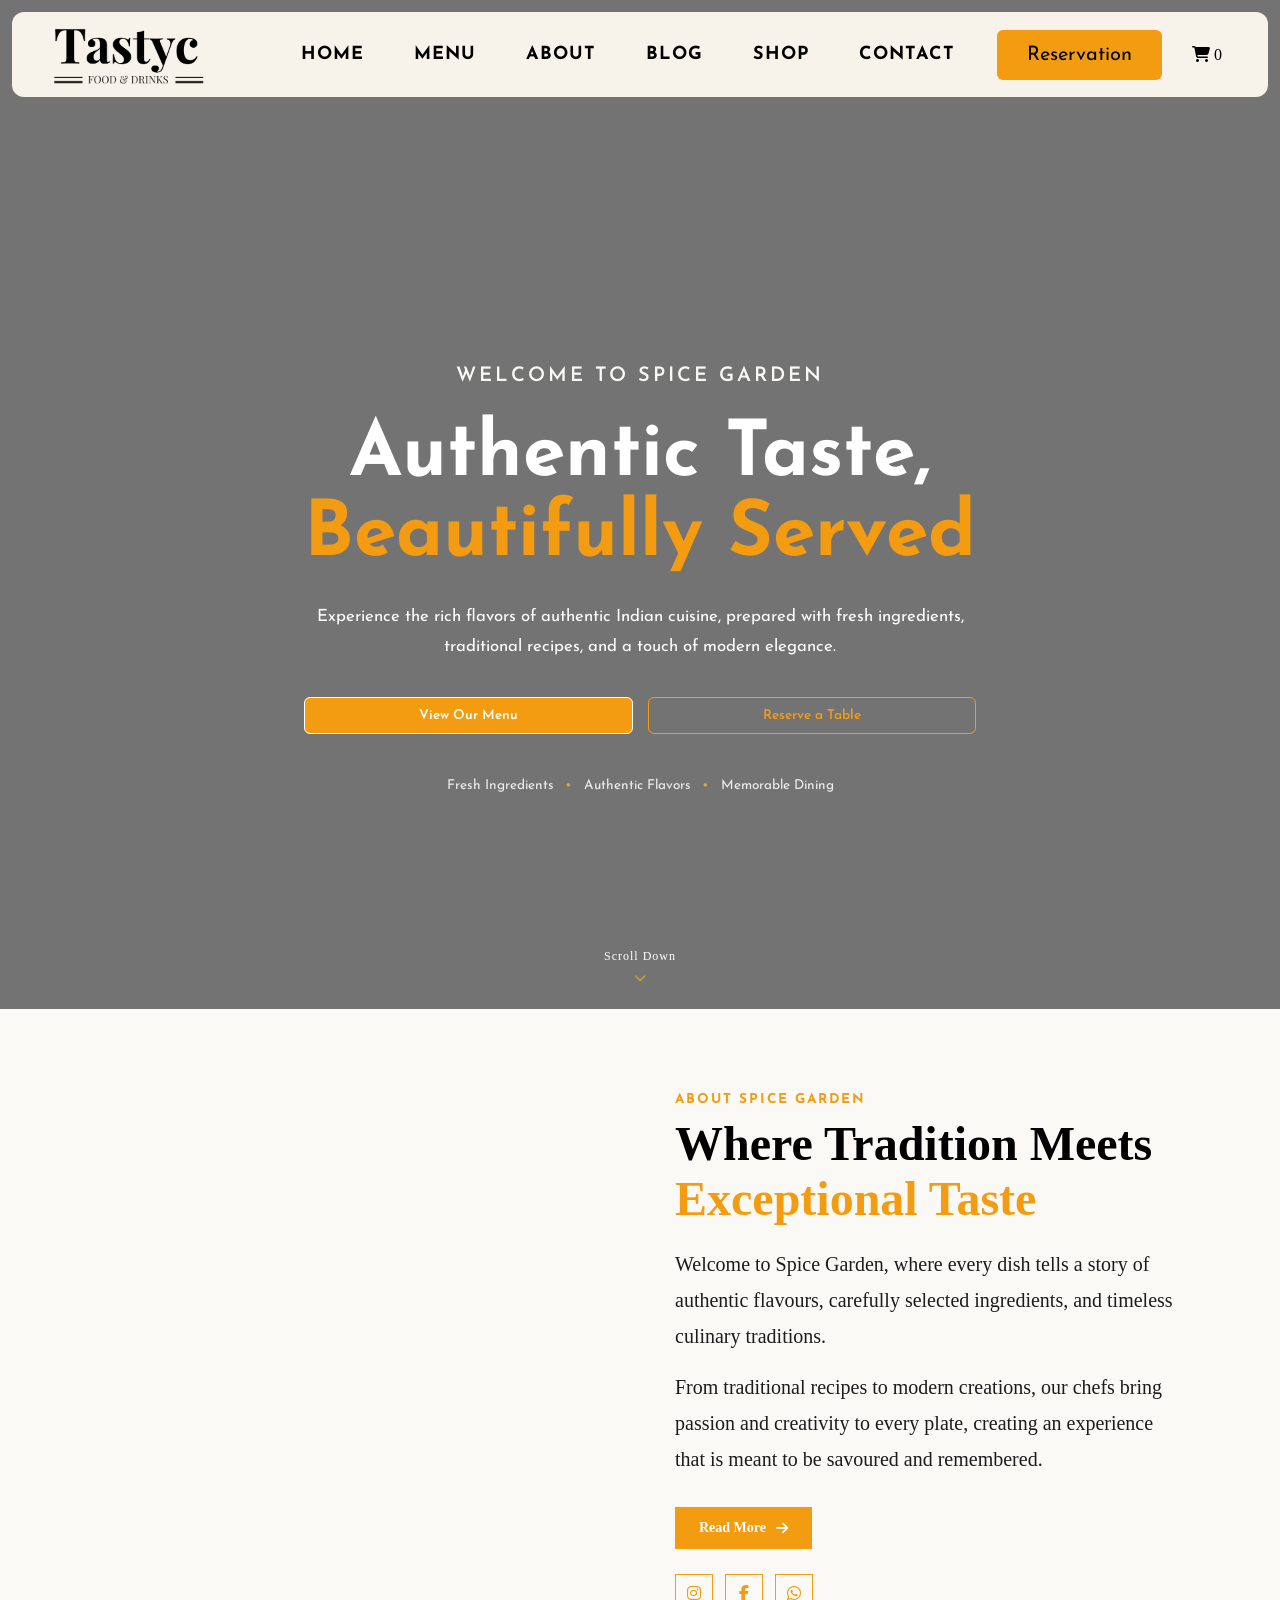
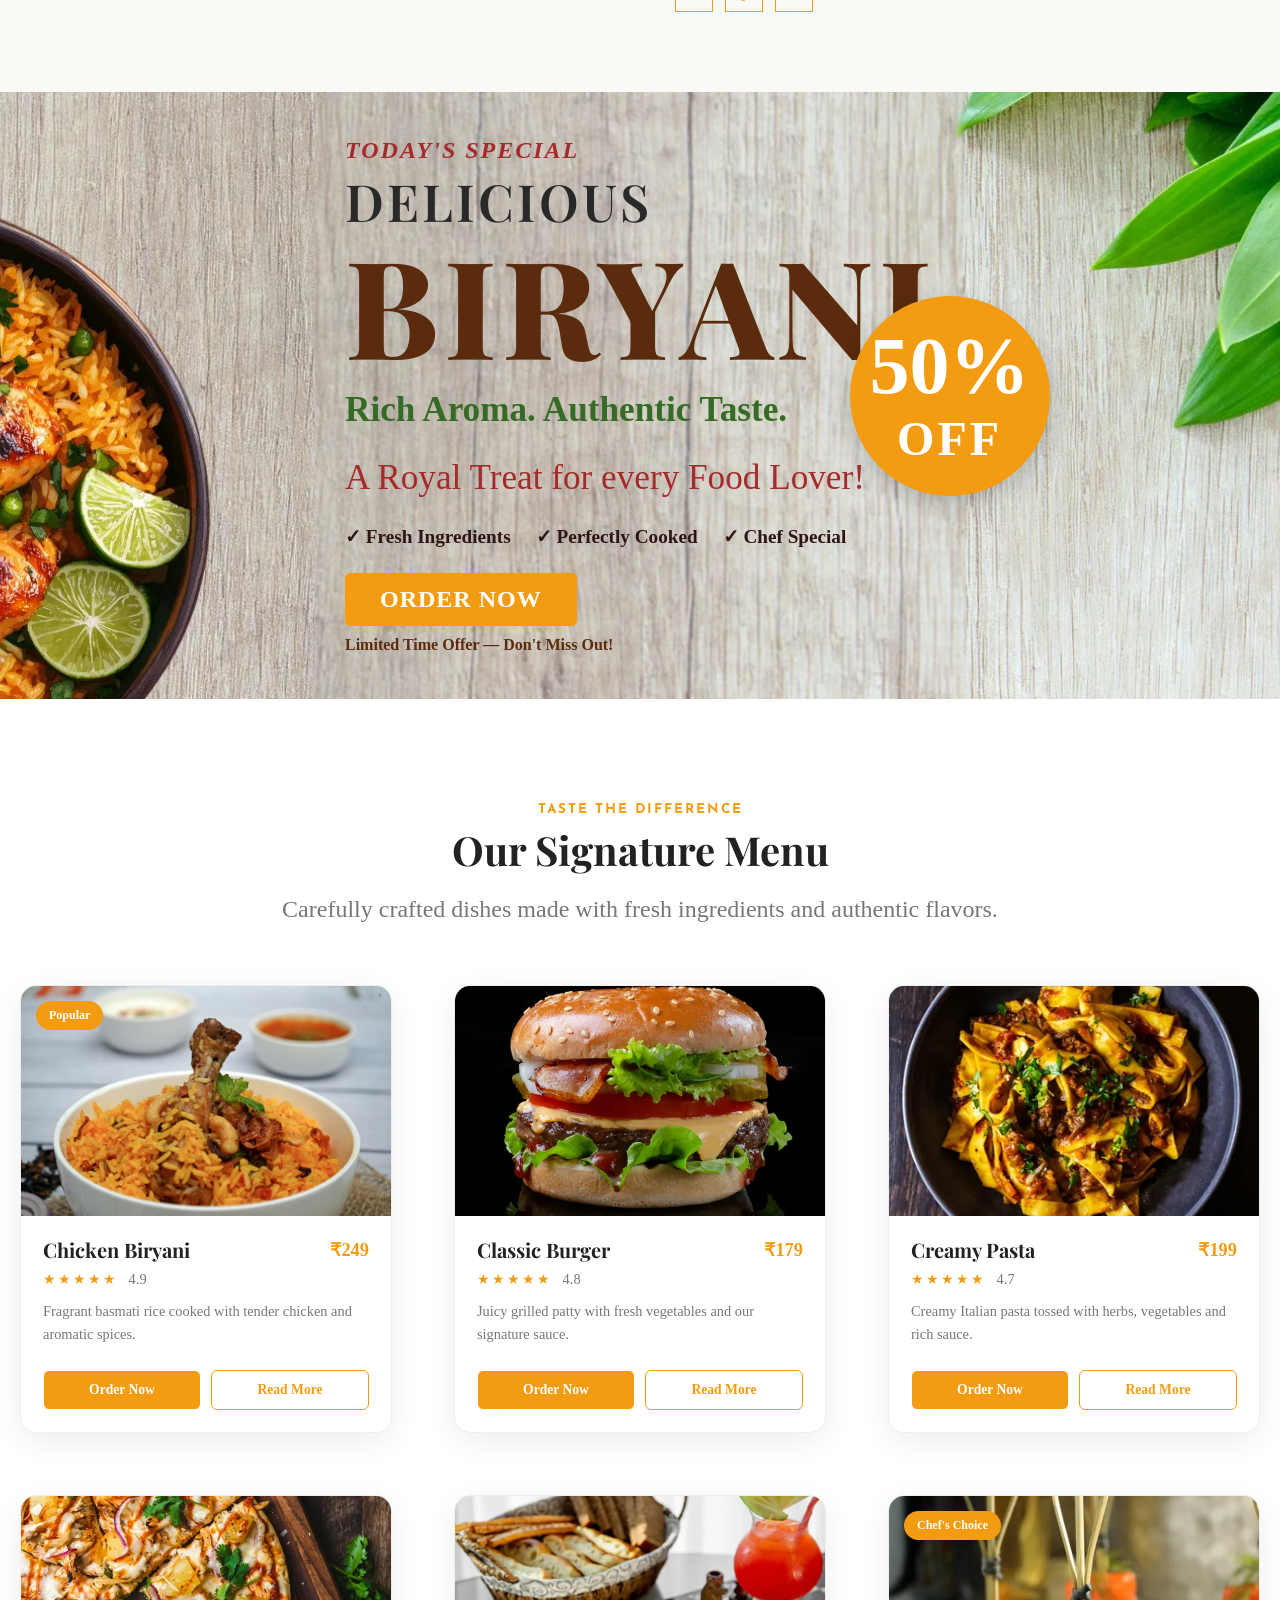
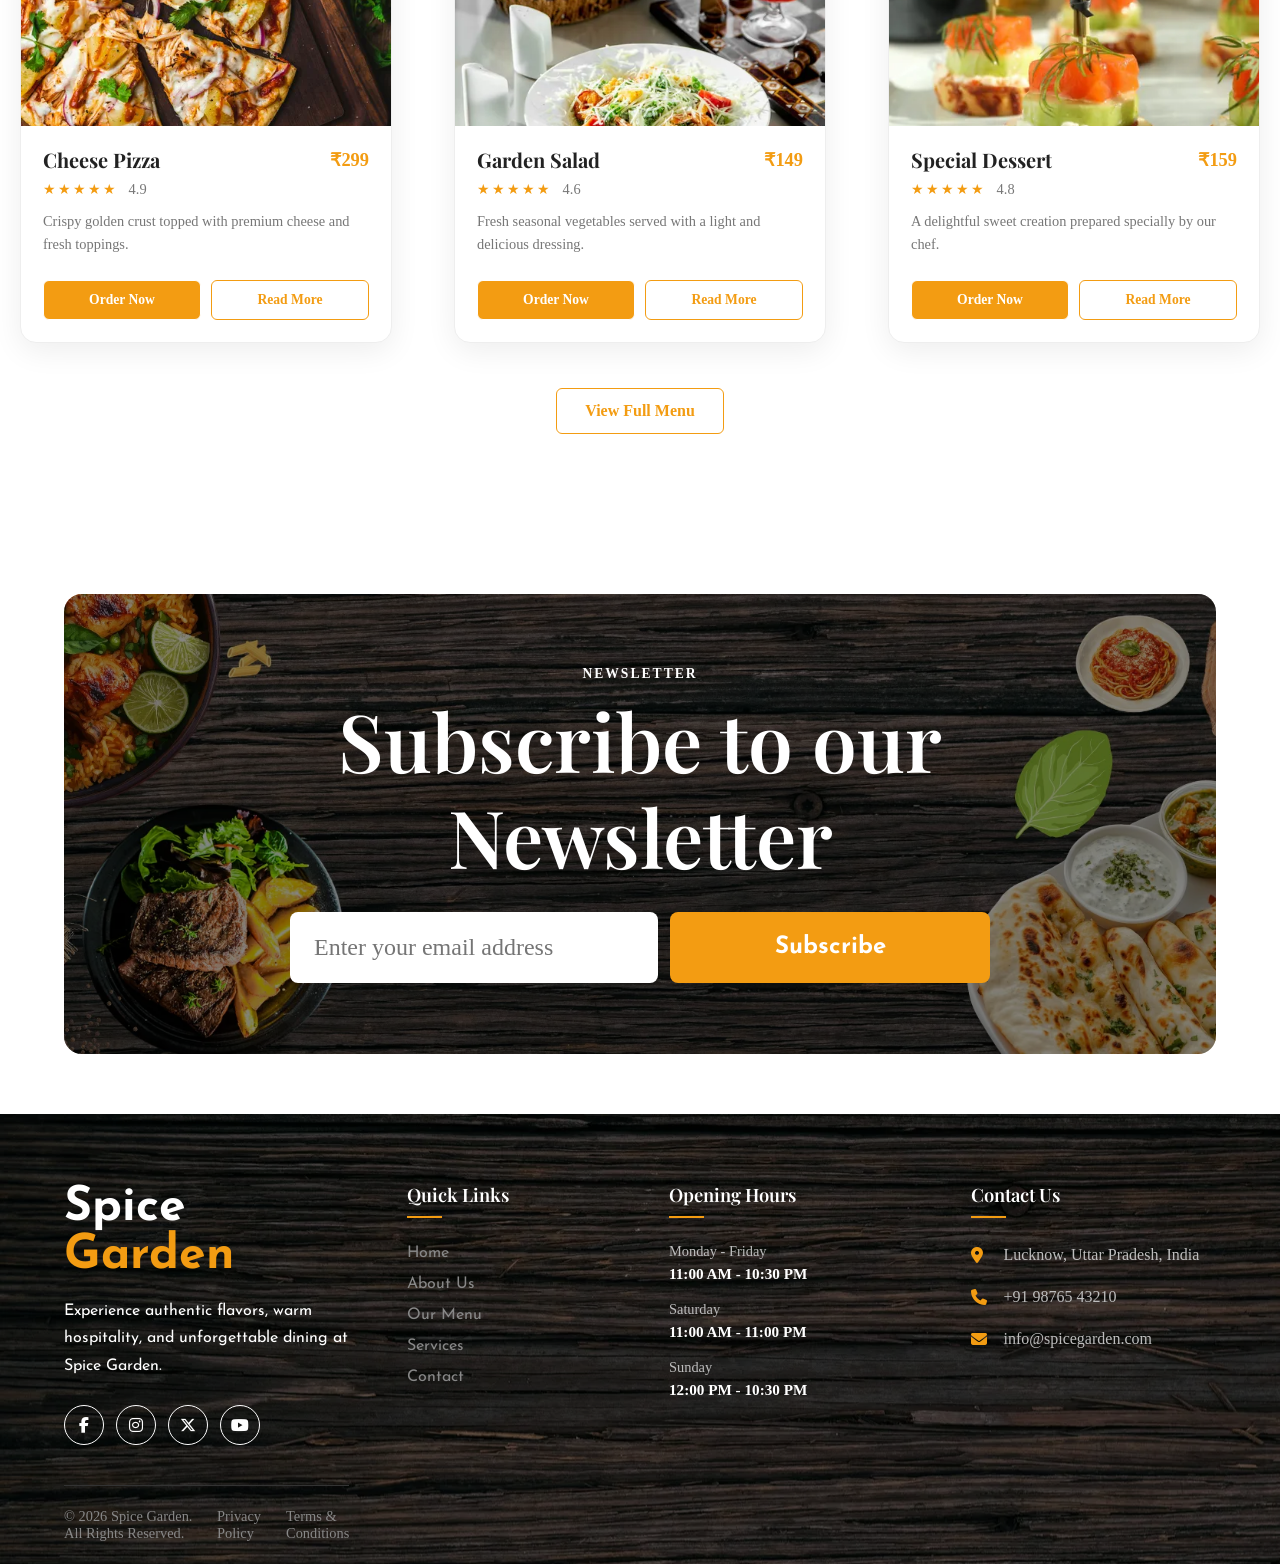
==== commit 9f22d360: "Refactor header navigation styles for mobile responsiveness and adjust menu card footer gap" ====
--- a/index.html
+++ b/index.html
@@ -112,7 +112,7 @@
       </div>
 
       <!-- Scroll Indicator -->
-      <a href="./about.html" class="scroll-down">
+      <a href="#about" class="scroll-down">
         <span>Scroll Down</span>
         <i class="fa-solid fa-chevron-down"></i>
       </a>
--- a/css/global.css
+++ b/css/global.css
@@ -122,8 +122,8 @@
   justify-content: space-between;
   width: auto;
   height: var(--navbar-height);
-  margin: 18px;
-  padding: 50px;
+  margin: 12px;
+  padding: 42px;
   border-radius: 12px;
 }
 
@@ -137,8 +137,12 @@
 .nav-links {
   display: flex;
   align-items: center;
-  gap: 32px;
-  margin-right: 40px;
+  gap: 26px;
+  margin-right: 30px;
+}
+
+.header-cart {
+  width: 34px;
 }
 
 .nav-links a {
@@ -161,7 +165,7 @@
   position: relative;
   /* right: 115px; */
   background: var(--btn-primary);
-  font-size: 23px;
+  font-size: 20px;
   padding: 15px 30px;
   margin-right: 30px;
   border-radius: 6px;
@@ -187,7 +191,7 @@
 }
 
 /* ------header mobile and tablet view------- */
-@media (max-width: 768px) {
+@media only screen and (max-width: 768px) {
   header {
     margin: auto;
     width: 100%;
@@ -208,22 +212,25 @@
     right: -33px;
   }
   .nav-links {
-    position: fixed;
-    right: -100%;
-    top: 85px; /* Apne navbar ki height ke hisaab se set karein */
+    display: none;
+  }
+
+  .nav-links.active {
+    display: flex;
     flex-direction: column;
-    background: #fff;
-    width: 52vh;
+    position: absolute;
+    top: 100%;
+    right: 0;
     margin: 15px;
+    padding: 25px;
+    width: calc(100% - 30px);
     gap: 0;
     border-radius: 12px;
     text-align: center;
     transition: 0.3s ease;
     z-index: 9999;
-    box-shadow: 0 10px 10px rgba(0, 0, 0, 0.1);
-  }
-  .nav-links.active {
-    left: 0;
+    background-color: var(--bg-cream);
+    border-radius: 10px;
   }
   .nav-links li {
     margin: 20px 0;
@@ -234,13 +241,10 @@
   .header-cart {
     position: relative;
     display: block;
-    /* margin-right: 0; */
     right: -30px;
   }
-  body {
-    height: 340px;
-  }
-}
+}
+
 
 /* =================================
    BIRYANI AD SECTION
